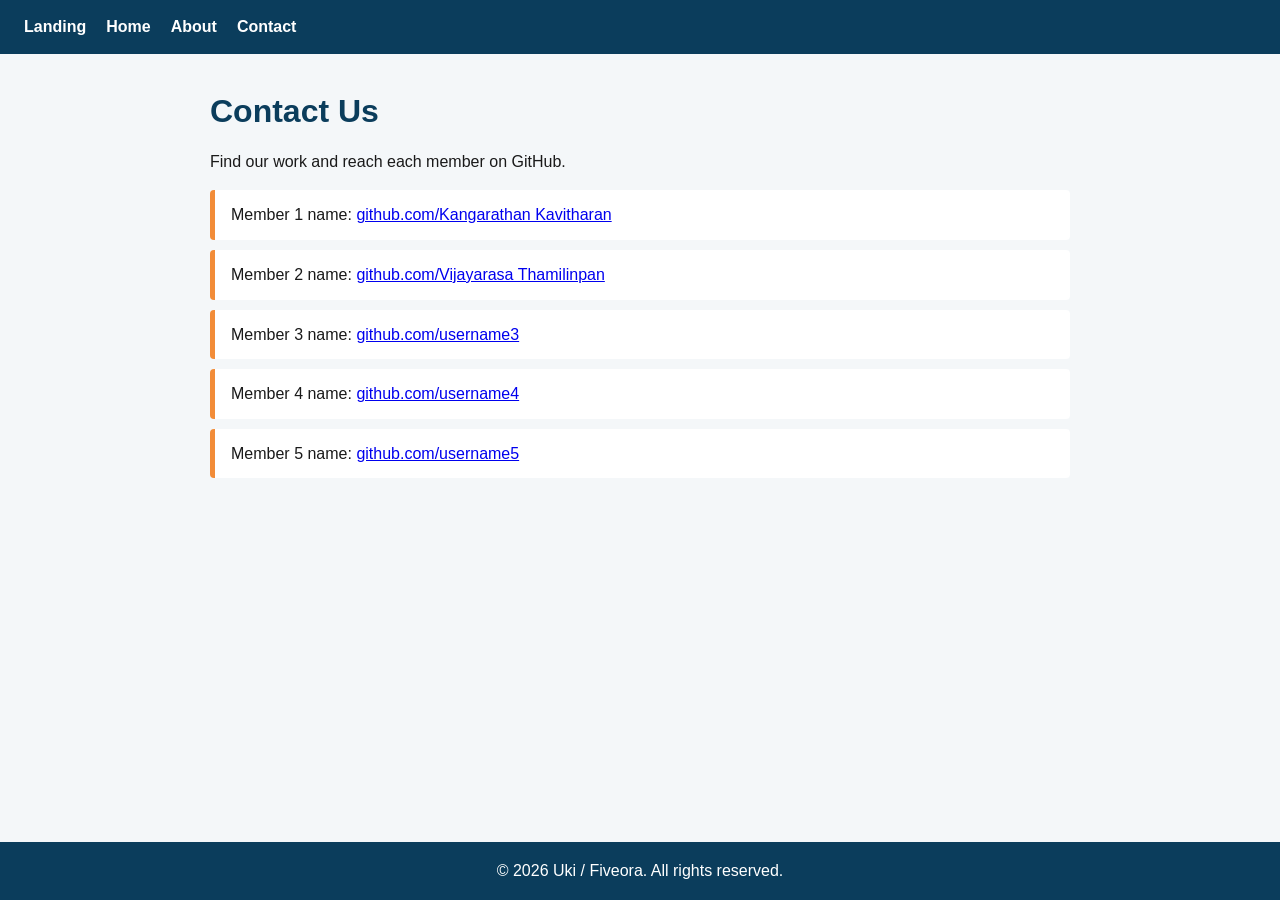
==== contact.html @ 1e2eb502 "@contact.html is created by santhuru" ====
<!DOCTYPE html>
<html lang="en">
<head>
  <meta charset="UTF-8">
  <meta name="viewport" content="width=device-width, initial-scale=1.0">
  <title>Contact | Fiveora</title>
  <link rel="stylesheet" href="css/style.css">
</head>
<body>
  <nav class="navbar">
    <a href="index.html">Landing</a>
    <a href="home.html">Home</a>
    <a href="about.html">About</a>
    <a href="contact.html">Contact</a>
  </nav>

  <main class="container">
        <h1>Contact Us</h1>
    <p>Find our work and reach each member on GitHub.</p>
    <ul class="team-list">
      <li>Member 1 name: <a href="https://github.com" target="_blank">github.com/Kangarathan Kavitharan</a></li>
      <li>Member 2 name: <a href="https://github.com" target="_blank">github.com/Vijayarasa Thamilinpan</a></li>
      <li>Member 3 name: <a href="https://github.com" target="_blank">github.com/username3</a></li>
      <li>Member 4 name: <a href="https://github.com" target="_blank">github.com/username4</a></li>
      <li>Member 5 name: <a href="https://github.com" target="_blank">github.com/username5</a></li>
    </ul>
  </main>

  <footer class="footer">
    <p>&copy; 2026 Uki / Fiveora. All rights reserved.</p>
  </footer>
</body>
</html>
---- css/style.css ----
/* ---------- Part 1: basics, navbar, hero, button ---------- */
* {
  box-sizing: border-box;
  margin: 0;
  padding: 0;
}

body {
  font-family: Arial, Helvetica, sans-serif;
  line-height: 1.6;
  color: #1a1a1a;
  background: #f4f7f9;
  min-height: 100vh;
  display: flex;
  flex-direction: column;
}

.navbar {
  background: #0b3d5c;
  padding: 14px 24px;
  display: flex;
  gap: 20px;
}

.navbar a {
  color: #ffffff;
  text-decoration: none;
  font-weight: bold;
}

.navbar a:hover {
  text-decoration: underline;
}

.hero {
  background: #e8f0f5;
  text-align: center;
  padding: 80px 20px;
}

.hero h1 {
  font-size: 2.5rem;
  color: #0b3d5c;
  margin-bottom: 12px;
}

.hero p {
  font-size: 1.2rem;
  margin-bottom: 24px;
}

.btn {
  display: inline-block;
  background: #f28c38;
  color: #ffffff;
  padding: 12px 28px;
  border-radius: 6px;
  text-decoration: none;
  font-weight: bold;
}

.btn:hover {
  background: #d97720;
}

/* ---------- Part 2: content, cards, member list, footer ---------- */
.container {
  width: 100%;
  max-width: 900px;
  margin: 32px auto;
  padding: 0 20px;
}

.container h1,
.container h2 {
  color: #0b3d5c;
  margin-bottom: 12px;
}

.container p {
  margin-bottom: 16px;
}

.cards {
  display: flex;
  gap: 20px;
  flex-wrap: wrap;
}

.card {
  flex: 1 1 240px;
  background: #ffffff;
  border: 1px solid #9aa5ad;
  border-radius: 8px;
  padding: 20px;
}

.card h3 {
  color: #0b3d5c;
  margin-bottom: 8px;
}

.team-list {
  list-style: none;
}

.team-list li {
  background: #ffffff;
  border-left: 5px solid #f28c38;
  border-radius: 4px;
  padding: 12px 16px;
  margin-bottom: 10px;
}

.footer {
  background: #0b3d5c;
  color: #ffffff;
  text-align: center;
  padding: 16px;
  margin-top: auto;
}

/* Small screens (bonus) */
@media (max-width: 600px) {
  .navbar {
    flex-direction: column;
    gap: 8px;
  }

  .hero h1 {
    font-size: 1.8rem;
  }
}
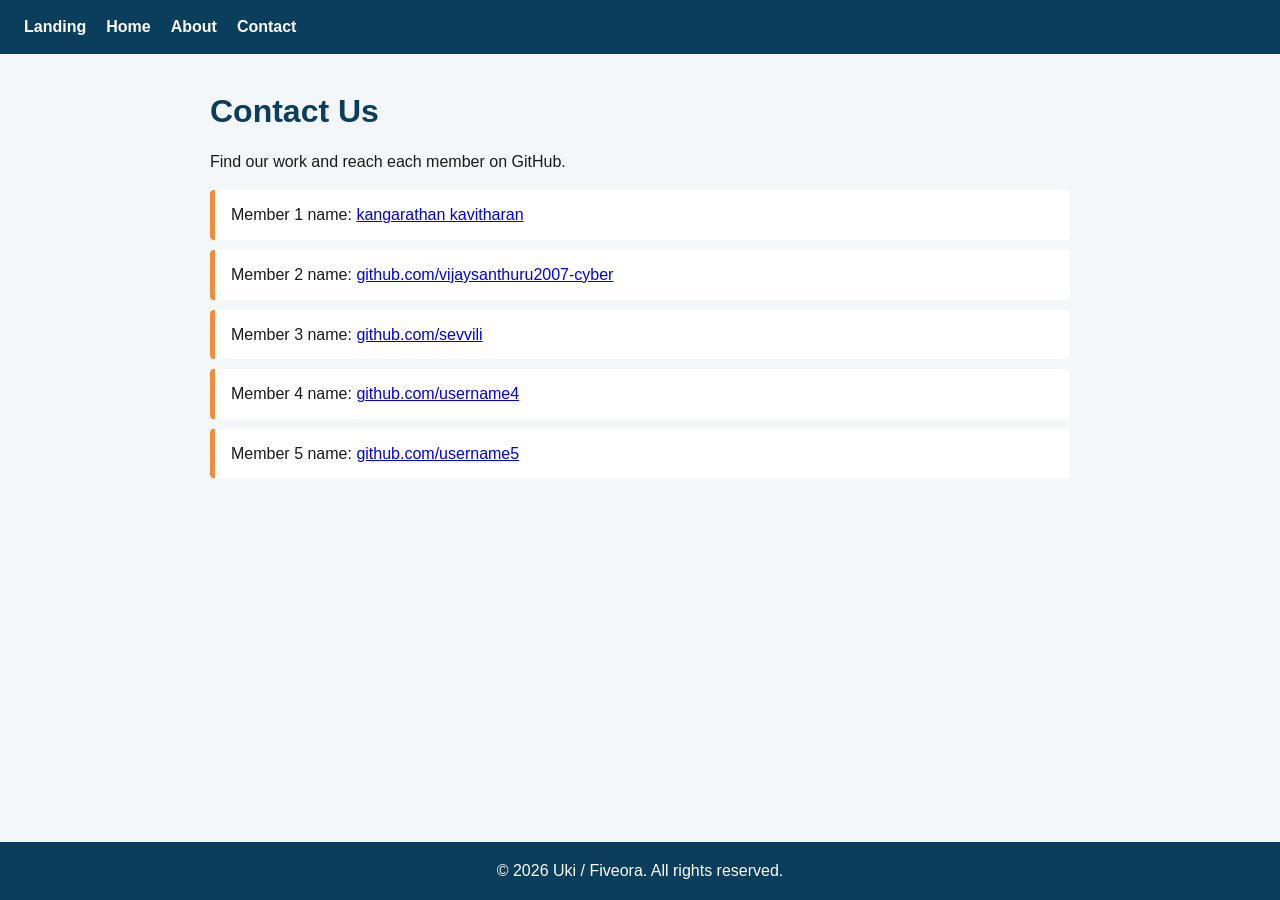
==== commit 3f68412e: "rechange contact page" ====
--- a/contact.html
+++ b/contact.html
@@ -3,7 +3,7 @@
 <head>
   <meta charset="UTF-8">
   <meta name="viewport" content="width=device-width, initial-scale=1.0">
-  <title>Contact | Fiveora</title>
+  <title>Contact | FIVEORA</title>
   <link rel="stylesheet" href="css/style.css">
 </head>
 <body>
@@ -18,9 +18,9 @@
         <h1>Contact Us</h1>
     <p>Find our work and reach each member on GitHub.</p>
     <ul class="team-list">
-      <li>Member 1 name: <a href="https://github.com" target="_blank">github.com/Kangarathan Kavitharan</a></li>
-      <li>Member 2 name: <a href="https://github.com" target="_blank">github.com/Vijayarasa Thamilinpan</a></li>
-      <li>Member 3 name: <a href="https://github.com" target="_blank">github.com/username3</a></li>
+      <li>Member 1 name: <a href="https://github.com" target="_blank">kangarathan kavitharan</a></li>
+      <li>Member 2 name: <a href="https://github.com/vijaysanthuru2007-cyber" target="_blank">github.com/vijaysanthuru2007-cyber</a></li>
+      <li>Member 3 name: <a href="https://github.com" target="_blank">github.com/sevvili</a></li>
       <li>Member 4 name: <a href="https://github.com" target="_blank">github.com/username4</a></li>
       <li>Member 5 name: <a href="https://github.com" target="_blank">github.com/username5</a></li>
     </ul>
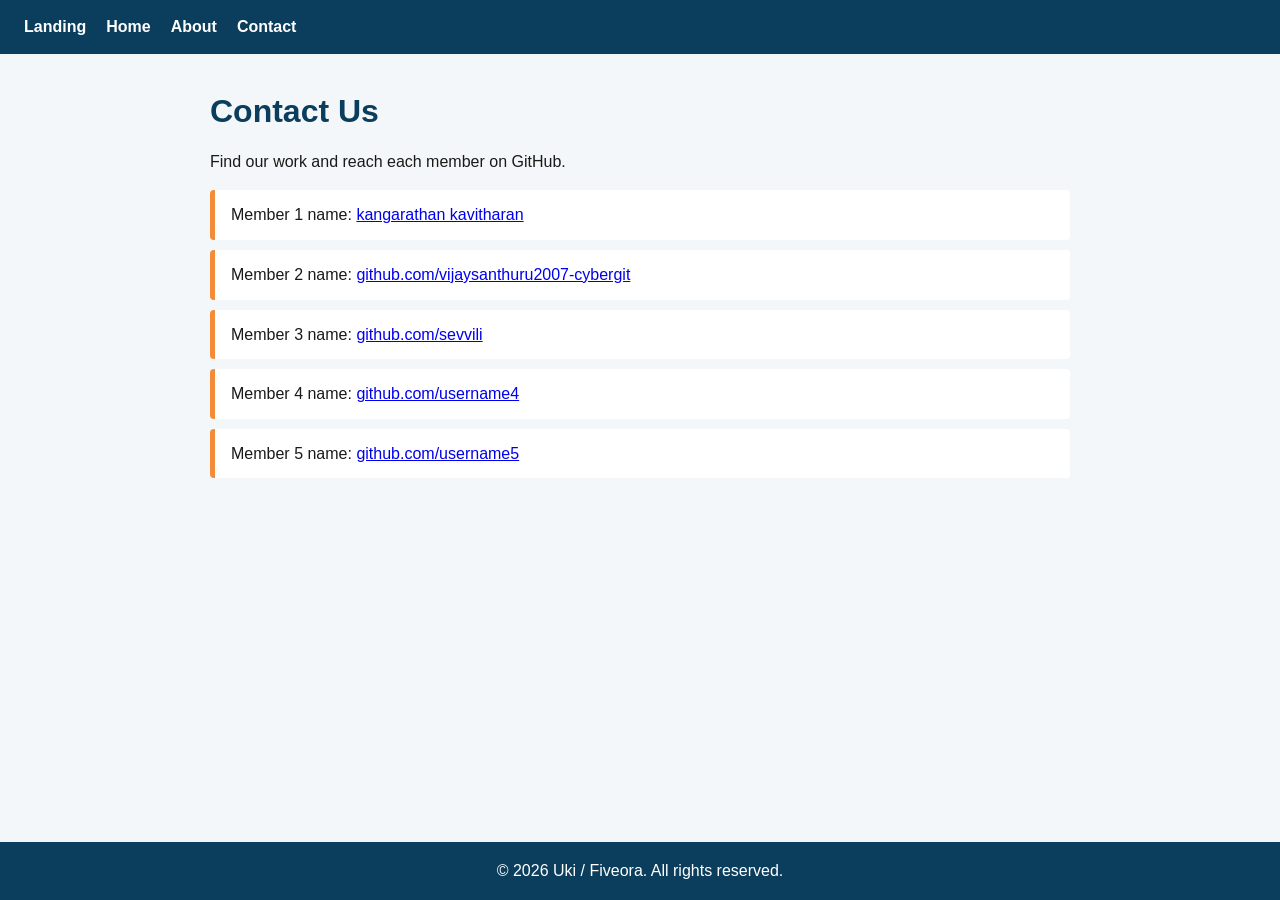
==== commit 4afd202d: "resend contact page" ====
--- a/contact.html
+++ b/contact.html
@@ -19,7 +19,7 @@
     <p>Find our work and reach each member on GitHub.</p>
     <ul class="team-list">
       <li>Member 1 name: <a href="https://github.com" target="_blank">kangarathan kavitharan</a></li>
-      <li>Member 2 name: <a href="https://github.com/vijaysanthuru2007-cyber" target="_blank">github.com/vijaysanthuru2007-cyber</a></li>
+      <li>Member 2 name: <a href="https://github.com/vijaysanthuru2007-cyber" target="_blank">github.com/vijaysanthuru2007-cybergit </a></li>
       <li>Member 3 name: <a href="https://github.com" target="_blank">github.com/sevvili</a></li>
       <li>Member 4 name: <a href="https://github.com" target="_blank">github.com/username4</a></li>
       <li>Member 5 name: <a href="https://github.com" target="_blank">github.com/username5</a></li>
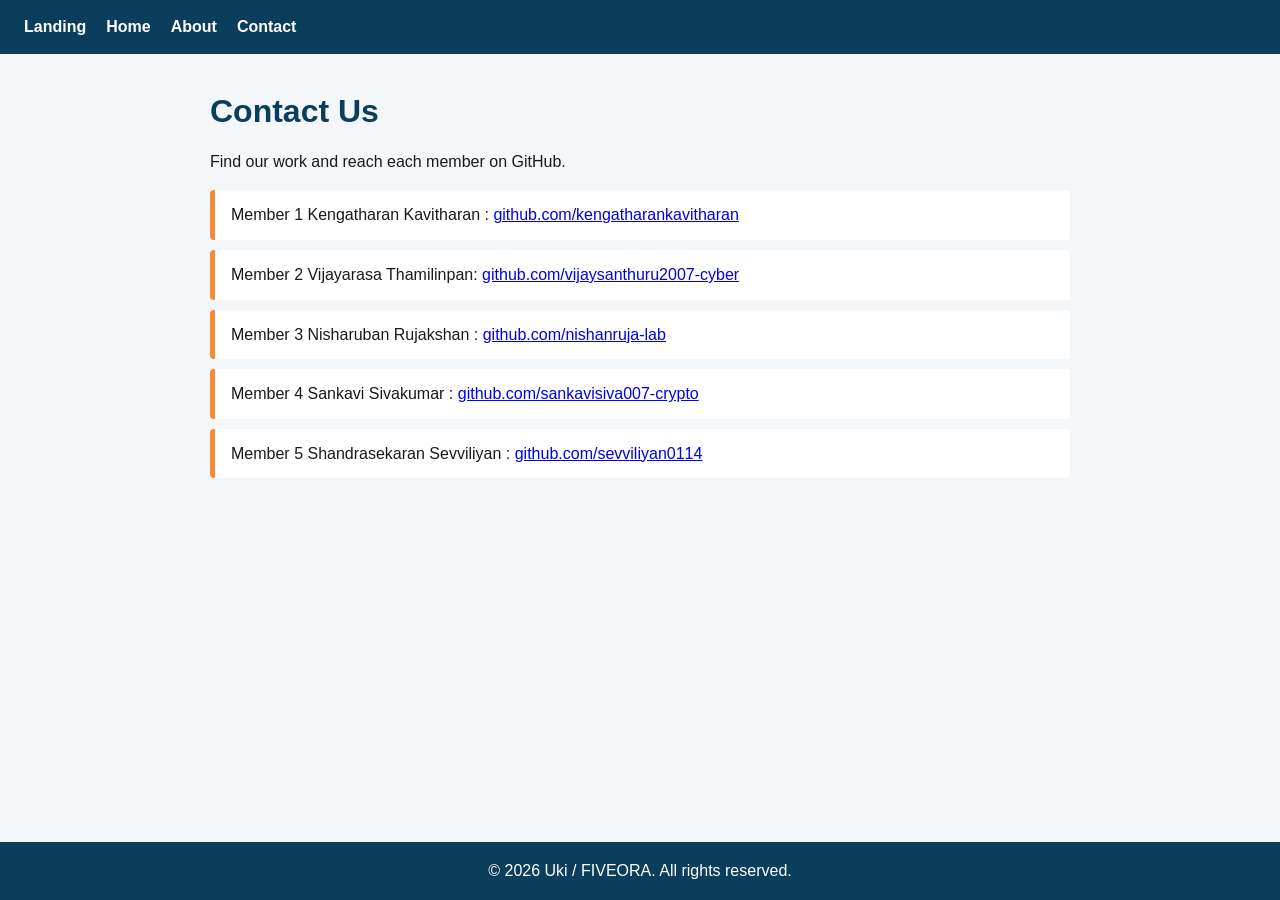
==== commit 1394a091: "Updated members name and their githublink to show what we did." ====
--- a/contact.html
+++ b/contact.html
@@ -18,16 +18,16 @@
         <h1>Contact Us</h1>
     <p>Find our work and reach each member on GitHub.</p>
     <ul class="team-list">
-      <li>Member 1 name: <a href="https://github.com" target="_blank">kangarathan kavitharan</a></li>
-      <li>Member 2 name: <a href="https://github.com/vijaysanthuru2007-cyber" target="_blank">github.com/vijaysanthuru2007-cybergit </a></li>
-      <li>Member 3 name: <a href="https://github.com" target="_blank">github.com/sevvili</a></li>
-      <li>Member 4 name: <a href="https://github.com" target="_blank">github.com/username4</a></li>
-      <li>Member 5 name: <a href="https://github.com" target="_blank">github.com/username5</a></li>
+      <li>Member 1 Kengatharan Kavitharan : <a href="https://github.com" target="_blank">github.com/kengatharankavitharan </a></li>
+      <li>Member 2 Vijayarasa Thamilinpan: <a href="https://github.com" target="_blank">github.com/vijaysanthuru2007-cyber</a></li>
+      <li>Member 3 Nisharuban Rujakshan : <a href="https://github.com" target="_blank">github.com/nishanruja-lab</a></li>
+      <li>Member 4 Sankavi Sivakumar : <a href="https://github.com" target="_blank">github.com/sankavisiva007-crypto</a></li>
+      <li>Member 5 Shandrasekaran Sevviliyan : <a href="https://github.com" target="_blank">github.com/sevviliyan0114</a></li>
     </ul>
   </main>
 
   <footer class="footer">
-    <p>&copy; 2026 Uki / Fiveora. All rights reserved.</p>
+    <p>&copy; 2026 Uki / FIVEORA. All rights reserved.</p>
   </footer>
 </body>
 </html>
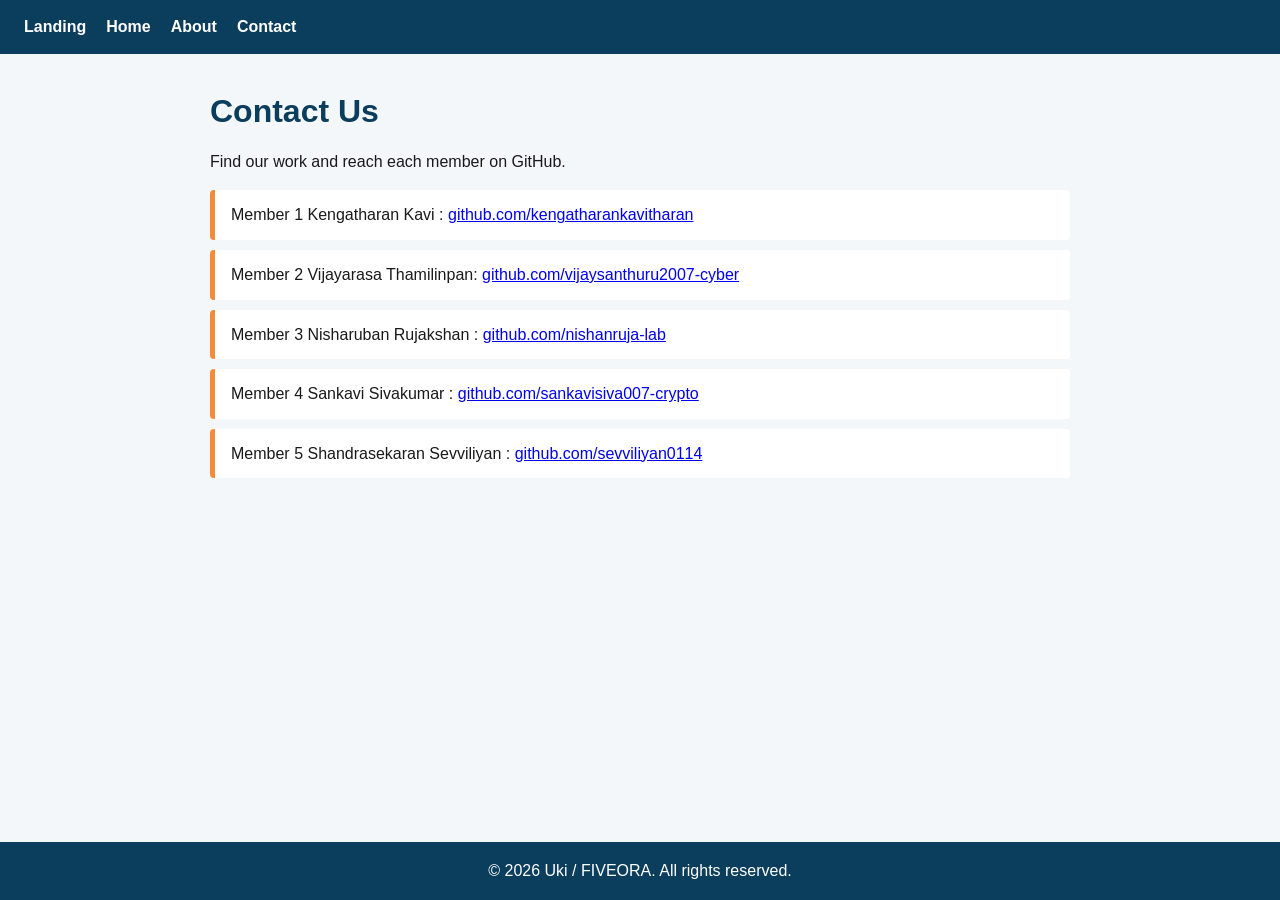
==== commit bff250cf: "test" ====
--- a/contact.html
+++ b/contact.html
@@ -18,7 +18,7 @@
         <h1>Contact Us</h1>
     <p>Find our work and reach each member on GitHub.</p>
     <ul class="team-list">
-      <li>Member 1 Kengatharan Kavitharan : <a href="https://github.com" target="_blank">github.com/kengatharankavitharan </a></li>
+      <li>Member 1 Kengatharan Kavi : <a href="https://github.com" target="_blank">github.com/kengatharankavitharan </a></li>
       <li>Member 2 Vijayarasa Thamilinpan: <a href="https://github.com" target="_blank">github.com/vijaysanthuru2007-cyber</a></li>
       <li>Member 3 Nisharuban Rujakshan : <a href="https://github.com" target="_blank">github.com/nishanruja-lab</a></li>
       <li>Member 4 Sankavi Sivakumar : <a href="https://github.com" target="_blank">github.com/sankavisiva007-crypto</a></li>
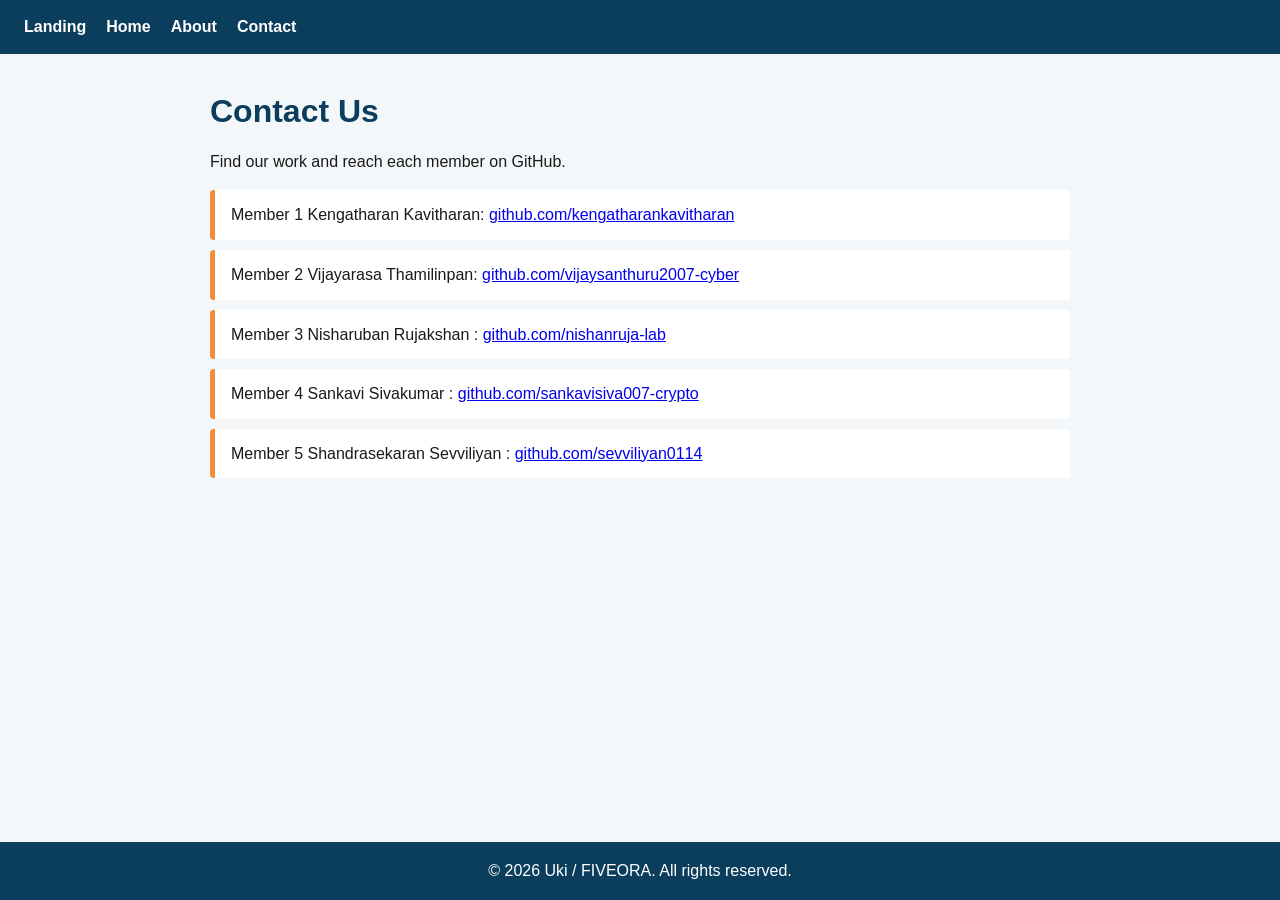
==== commit 98eadd30: "name changed" ====
--- a/contact.html
+++ b/contact.html
@@ -13,12 +13,11 @@
     <a href="about.html">About</a>
     <a href="contact.html">Contact</a>
   </nav>
-
   <main class="container">
         <h1>Contact Us</h1>
     <p>Find our work and reach each member on GitHub.</p>
     <ul class="team-list">
-      <li>Member 1 Kengatharan Kavi : <a href="https://github.com" target="_blank">github.com/kengatharankavitharan </a></li>
+      <li>Member 1 Kengatharan Kavitharan: <a href="https://github.com" target="_blank">github.com/kengatharankavitharan </a></li>
       <li>Member 2 Vijayarasa Thamilinpan: <a href="https://github.com" target="_blank">github.com/vijaysanthuru2007-cyber</a></li>
       <li>Member 3 Nisharuban Rujakshan : <a href="https://github.com" target="_blank">github.com/nishanruja-lab</a></li>
       <li>Member 4 Sankavi Sivakumar : <a href="https://github.com" target="_blank">github.com/sankavisiva007-crypto</a></li>
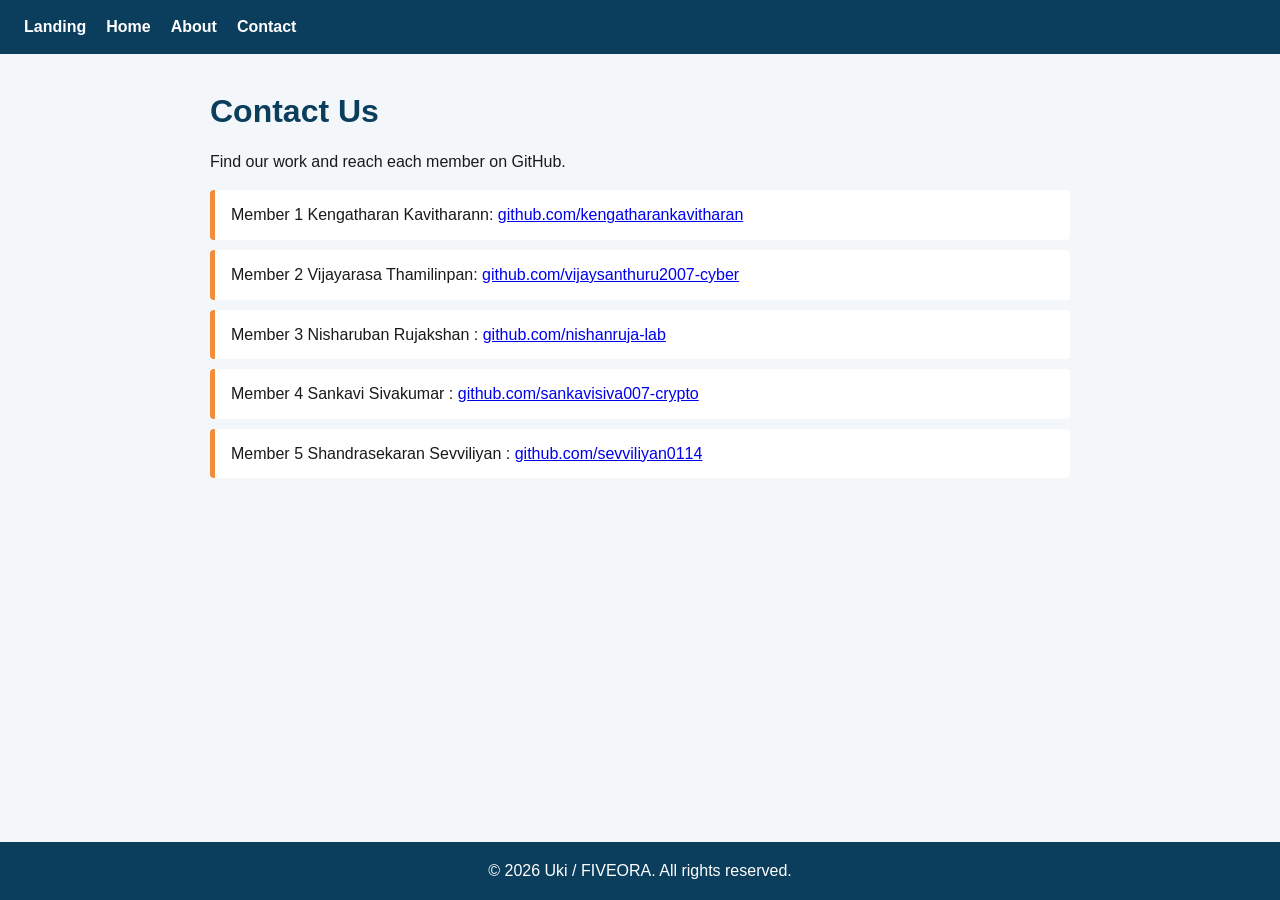
==== commit 7edc64fe: "- kavi" ====
--- a/contact.html
+++ b/contact.html
@@ -17,7 +17,7 @@
         <h1>Contact Us</h1>
     <p>Find our work and reach each member on GitHub.</p>
     <ul class="team-list">
-      <li>Member 1 Kengatharan Kavitharan: <a href="https://github.com" target="_blank">github.com/kengatharankavitharan </a></li>
+      <li>Member 1 Kengatharan Kavitharann: <a href="https://github.com/kengatharankavitharan" target="_blank">github.com/kengatharankavitharan </a></li>
       <li>Member 2 Vijayarasa Thamilinpan: <a href="https://github.com" target="_blank">github.com/vijaysanthuru2007-cyber</a></li>
       <li>Member 3 Nisharuban Rujakshan : <a href="https://github.com" target="_blank">github.com/nishanruja-lab</a></li>
       <li>Member 4 Sankavi Sivakumar : <a href="https://github.com" target="_blank">github.com/sankavisiva007-crypto</a></li>
